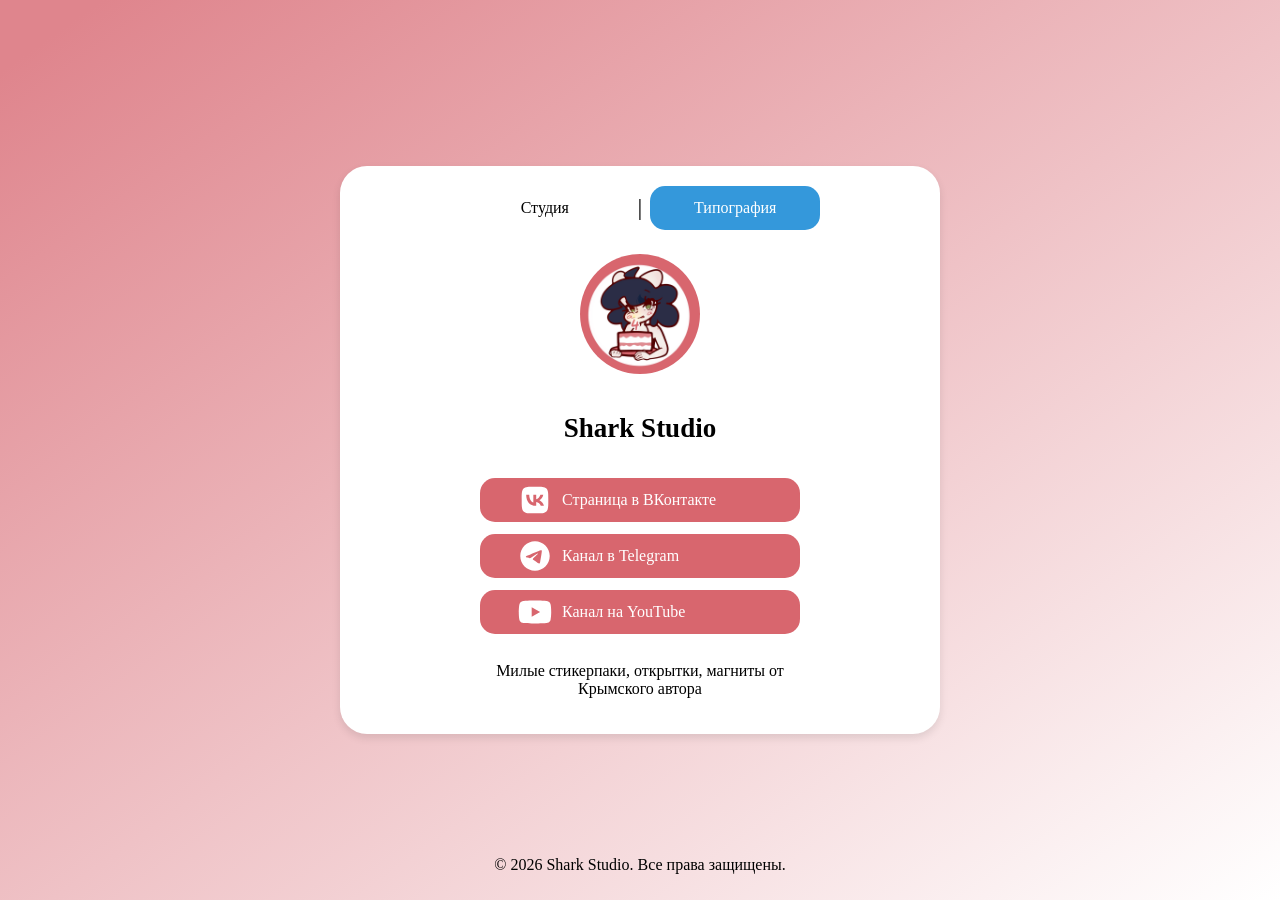
==== index.html @ 903e5c71 "Add files via upload" ====
<!DOCTYPE html>
<html class="html_studio">
  <head>
    <meta charset="utf-8" />
    <meta name="viewport" content="width=device-width, initial-scale=1.0" />
    <title>Shark Studio</title>
    <link rel="stylesheet" href="style.css?v=1.0" />
  </head>
  <body>
    <div class="card">
      <nav class="switch_site">
        <a
          href="index.html"
          class="switch_site_btn switch_site_btn_studio switch_site_btn--active"
          >Студия</a
        >
        <span class="site_divider">|</span>
        <a href="typogr.html" class="switch_site_btn switch_site_btn_typogr"
          >Типография</a
        >
      </nav>
      <div class="photo">
        <img src="shark_studio.jpg" alt="Shark studio logo" />
      </div>
      <div class="text_photo">
        <h2>Shark Studio</h2>
      </div>
      <div class="buttons">
        <a
          href="https://vk.ru/22art_house22"
          class="btn btn_studio"
          target="_blank"
          rel="noopener"
        >
          <img
            class="icon_net"
            src="vk-brands-solid-full-white.svg"
            alt="icon vk"
          />
          <span>Страница в ВКонтакте</span></a
        >
        <a
          href="https://t.me/art_house22"
          class="btn btn_studio"
          target="_blank"
          rel="noopener"
        >
          <img
            class="icon_net"
            src="telegram-brands-solid-full-white.svg"
            alt="icon telegram"
          />
          <span>Канал в Telegram</span></a
        >
        <a
          href="https://www.youtube.com/@22shark_studio22/featured"
          class="btn btn_studio"
          target="_blank"
          rel="noopener"
        >
          <img
            class="icon_net"
            src="youtube-brands-solid-full-white.svg"
            alt="icon youtube"
          />
          <span>Канал на YouTube</span></a
        >
      </div>
      <div class="text_footer">
        <p>Милые стикерпаки, открытки, магниты от Крымского автора</p>
      </div>
    </div>
    <footer>
      <p>© 2026 Shark Studio. Все права защищены.</p>
    </footer>
  </body>
</html>
---- style.css ----
.html_studio{
    background: 
        linear-gradient(to bottom right, #df858d 4%, white), 
        linear-gradient(to bottom left,#f8e6db, #d8666e);
    background-color: #df858d;
}
.html_typogr{
    background:
        linear-gradient(to bottom right,#bcddf8 4%, white), 
        linear-gradient(to bottom left,#508bcc, #e2eefc);
    background-color: #bcddf8;
}
body{
    margin: 0;
    min-height: 100vh;
    display: flex;
    flex-direction: column;
    padding: 20px;
    box-sizing: border-box;
}
.card{
    background-color: white;
    border-radius: 27px;
    box-shadow: 0 4px 8px rgba(0, 0, 0, 0.1);
    padding: 20px;

    width: min(90%, 600px);
    max-height: calc(100vh - 40px);
    overflow-y: auto; 

    margin: auto;
    display: flex;
    flex-direction: column;
    align-items: center;
    justify-content: center;
    gap: 12px;
    box-sizing: border-box;
}
.switch_site{
    display: flex;
    align-items: center;
    gap: 8px;
    width: 100%;
    max-width: 360px;
    margin: 0 auto 12px;
}
.site_divider{
    color: black;
    font-size: 24px;
    user-select: none; 
    display: flex;
    align-items: center;
}
.switch_site_btn{
    flex: 1;
    display: inline-flex;
    align-items: center;             
    justify-content: center;
    height: 44px;
    border-radius: 15px;
    text-decoration: none;
    font-size: 16px;
    font-family: Georgia, 'Times New Roman', Times, serif;
    color: white;
}
.switch_site_btn:hover  { 
    filter: brightness(0.93); 
}
.switch_site_btn:active { 
    transform: scale(0.98); 
}
.switch_site_btn_studio  { 
    background: #d8666e;
}
.switch_site_btn_typogr { 
    background: #3498db; 
}
.switch_site_btn--active {
    background-color: white;  
    color: black;
    pointer-events: none; 
}
.photo{
    width: 120px;
    height: 120px;
    border-radius: 50%;
    overflow: hidden;
    margin-bottom: 5px;
}
.photo img {
    width: 100%;
    height: 100%;
    object-fit: cover;
    display: block;
}
.photo_typogr img{
    transform: scale(1.2);
}
.text_photo{
    font-family: Georgia, 'Times New Roman', Times, serif;
    font-size: large;
}
.buttons{
    display: flex;
    flex-direction: column;
    gap: 12px;
    align-items: stretch;
    width: min(100%, 320px);
}
.btn{
    display: inline-flex;
    align-items: center;
    gap: 8px;

    height: 44px;
    padding: 0 16px;
    box-sizing: border-box;

    border: none;
    border-radius: 15px;
    font: 16px Georgia, 'Times New Roman', Times, serif;
    color: white;
    text-decoration: none;
    transition: filter 0.2s, transform 0.1s;
}
.btn_studio{
    background-color: #d8666eff;
}
.btn_typogr{
    background-color: #3498db;
}
.btn:hover  { 
    filter: brightness(0.93); 
}
.btn:active { 
    transform: scale(0.98); 
}
.icon_net{
    width: 38px;
    height: 38px;
    object-fit: contain;  
    flex-shrink: 0;
    margin-left: 20px;
}
.text_footer{
    font-family: Georgia, 'Times New Roman', Times, serif;
    font-size: 16px;
    width: min(100%, 300px);
    text-align: center;
}
footer{
    align-self: center;
    position: fixed;
    bottom: 10px;
}
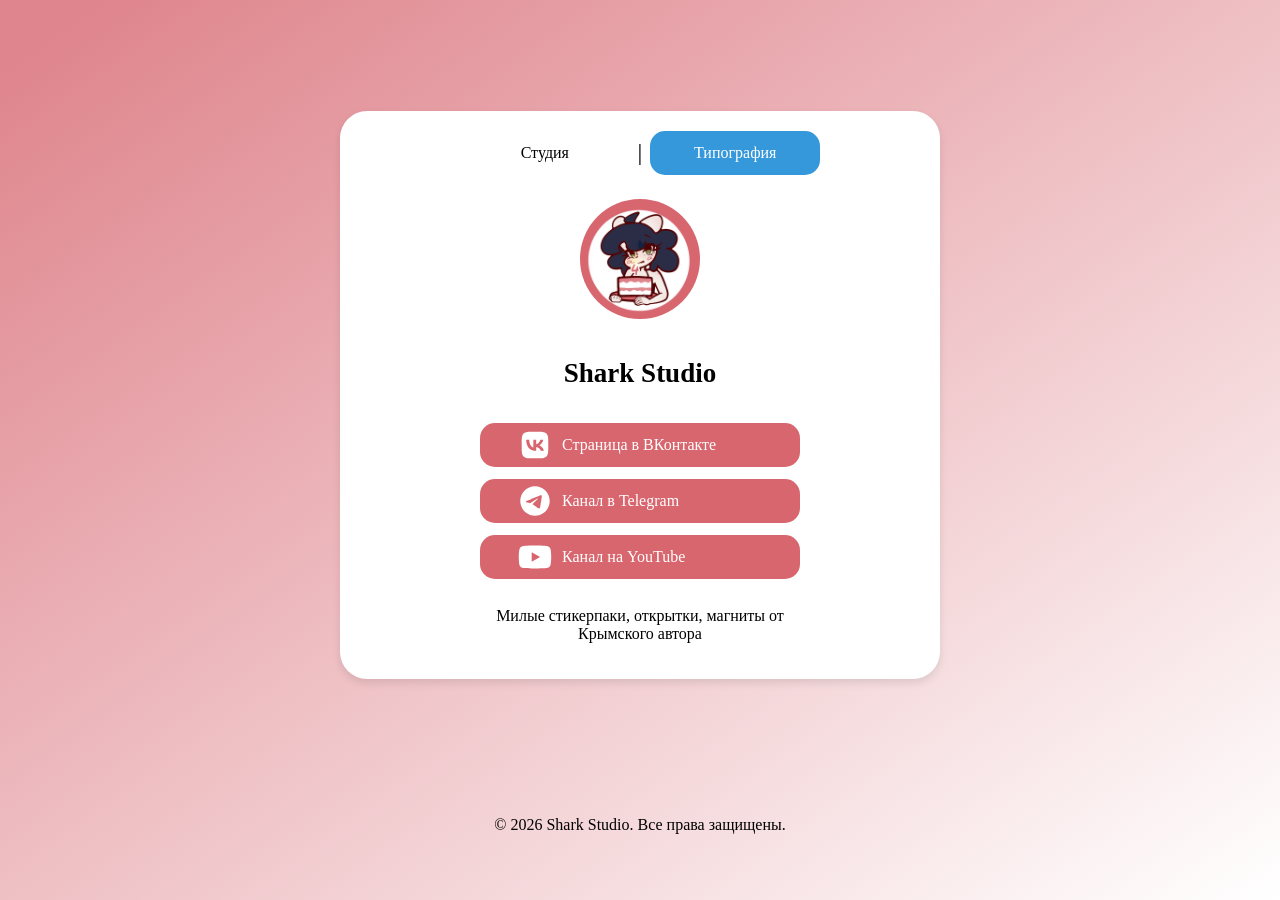
==== commit 32a28600: "Update stylesheet version in index.html Updated stylesheet version to 1.0.11." ====
--- a/index.html
+++ b/index.html
@@ -4,7 +4,7 @@
     <meta charset="utf-8" />
     <meta name="viewport" content="width=device-width, initial-scale=1.0" />
     <title>Shark Studio</title>
-    <link rel="stylesheet" href="style.css?v=1.0" />
+    <link rel="stylesheet" href="style.css?v=1.0.11" />
   </head>
   <body>
     <div class="card">
--- a/style.css
+++ b/style.css
@@ -149,7 +149,8 @@
     text-align: center;
 }
 footer{
+    margin-bottom: 0;
     align-self: center;
-    position: fixed;
-    bottom: 10px;
-}+    padding: 30px 0;
+    text-align: center;
+}
